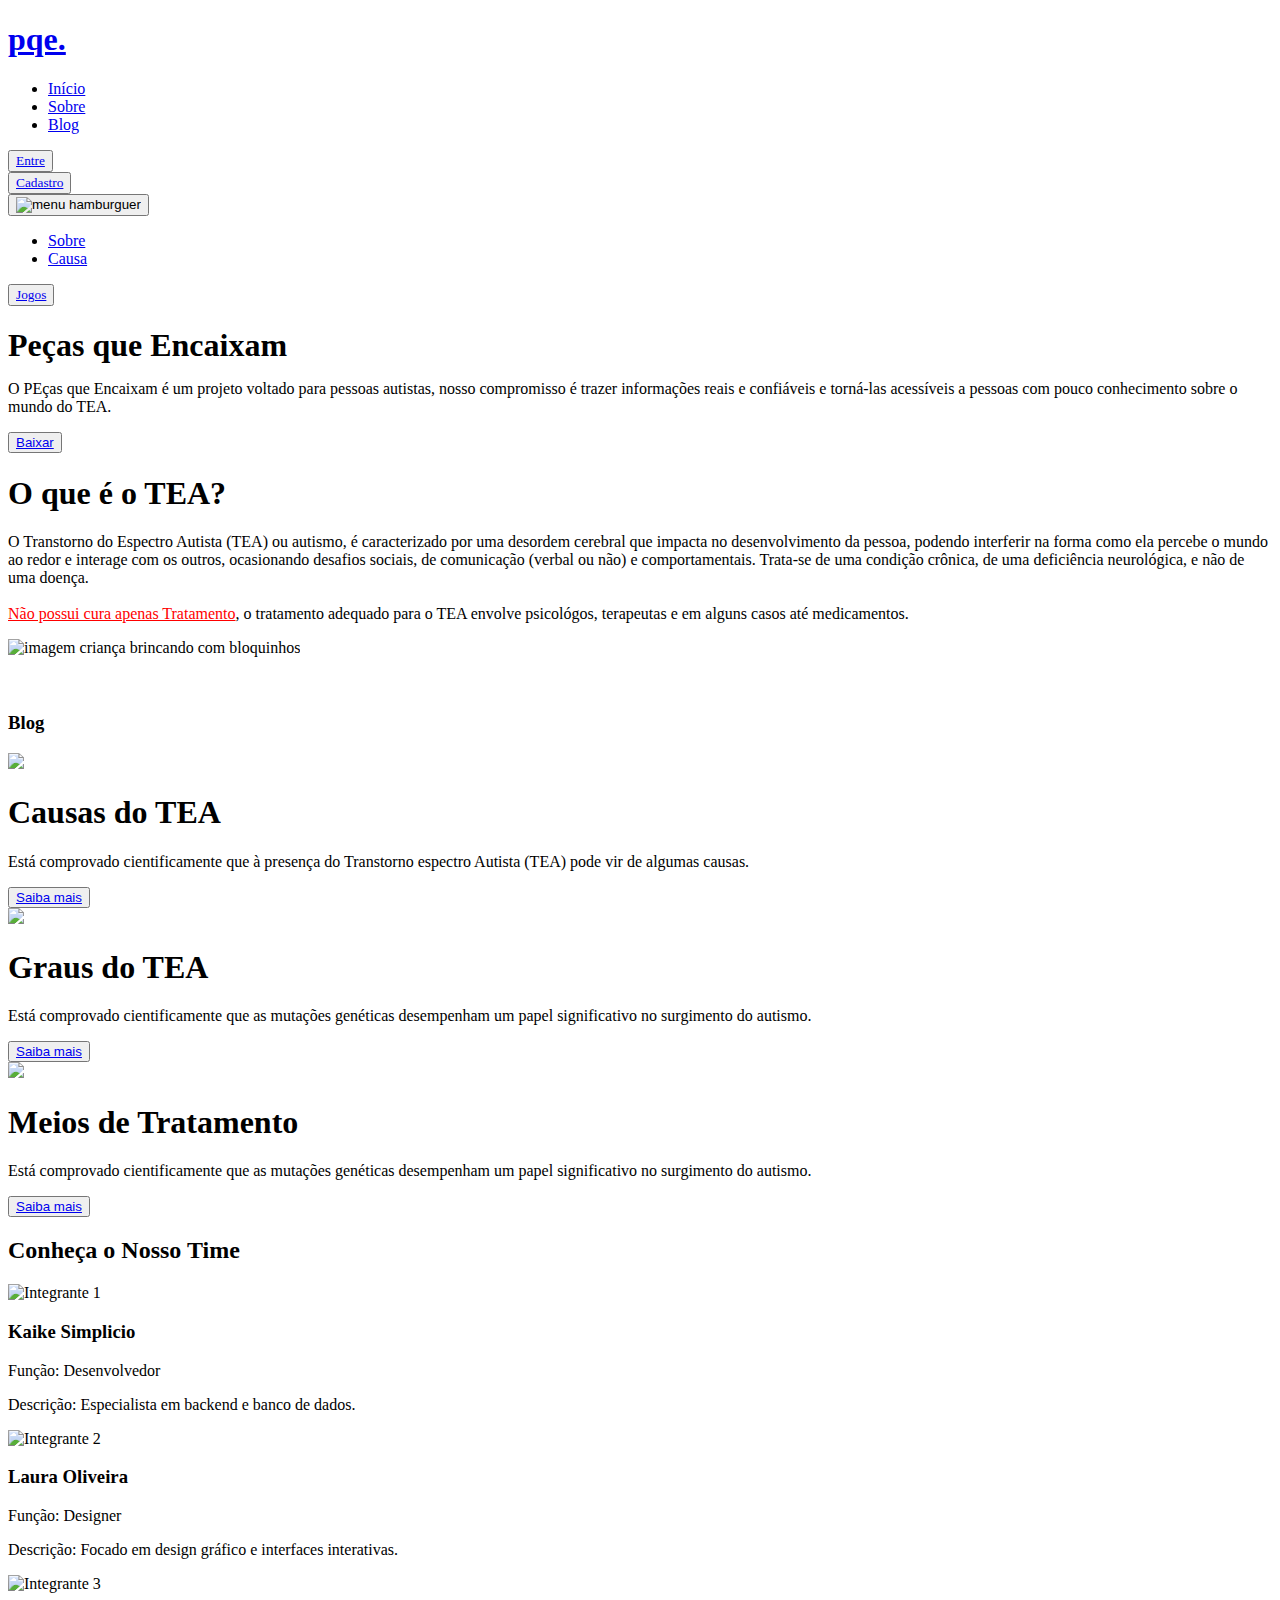
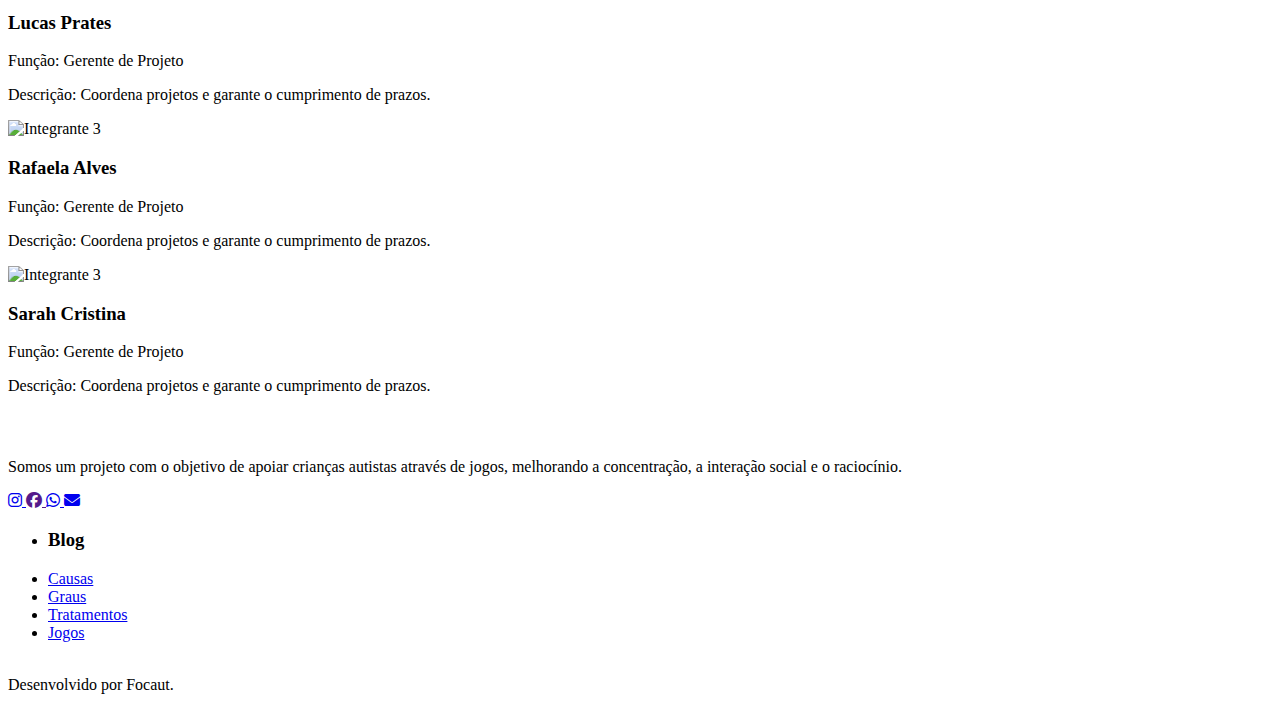
==== index.html @ 549bc3cc "Add files via upload" ====
<!DOCTYPE html>
<html lang="pt-br">
<head>
    <meta charset="UTF-8">
    <meta name="viewport" content="width=device-width, initial-scale=1.0">
    <link rel="stylesheet" href="assets/css/main.css">
    <link rel="stylesheet" href="assets/css/global.css">

    <!--links externos-->
    <link rel="preconnect" href="https://fonts.googleapis.com">
    <link rel="preconnect" href="https://fonts.gstatic.com" crossorigin>
    <link rel="stylesheet" href="https://cdnjs.cloudflare.com/ajax/libs/font-awesome/6.6.0/css/all.min.css">
    <link rel="shortcut icon" href="https://cdn-icons-png.flaticon.com/512/7148/7148801.png" type="image/x-icon">
    <link href="https://fonts.googleapis.com/css?family=Open+Sans:300,300i,400,400i,600,600i,700,700i|Raleway:300,300i,400,400i,500,500i,600,600i,700,700i|Poppins:300,300i,400,400i,500,500i,600,600i,700,700i" rel="stylesheet">
    
    <!--script-->
    <script src="assets/js/script.js"></script>
    <script src="https://unpkg.com/scrollreveal"></script>
    
    <title>Focaut</title>
</head>
    <style>

        /* Menu */

        @font-face {
            font-family: 'menuFont';
            src: url('./assets/font/Baloo/Baloo2-Bold.ttf');
        }

        .nav-list li a{
            font-family: menuFont;
        }

        /* Contato */

        @font-face {
            font-family: 'cttFont';
            src: url('./assets/font/Nunito/Nunito-VariableFont_wght.ttf');
        }  

        .login-button button a{
            font-family: cttFont;
        }

        /* Menu */

        @font-face {
            font-family: 'menuFont';
            src: url('./assets/font/Baloo/Baloo2-Bold.ttf');
        }

        .container-extras h1{
            font-family: menuFont;
        }
    </style>
<body>
    <header id="header" class="header">
       <nav class="nav-bar">
            <div class="logo">
                <a href="index.html" alt="logo Focaut"><h1>pqe.</h1></a>
            </div>

            <div class="nav-list">
                <ul>
                    <li class="nav-item"><a href="#hero" id="home-header" class="nav-link">Início</a></li>
                    <li class="nav-item"><a href="#about" id="about-header" class="nav-link">Sobre</a></li>
                    <li class="nav-item"><a href="#extras" id="causes-header" class="nav-link">Blog</a></li>
                </ul>

                <div class="login-button">
                    <button><a href="entre.html">Entre</a></button>
                </div>
                <div class="login-button">
                    <button><a href="entre.html">Cadastro</a></button>
                </div>
            </div>

            <div class="mobile-menu-icon">
                <button onclick="menuShow()"><img id="icon" src="assets/img/svg/menu-svgrepo-com.svg" alt="menu hamburguer"></button>
            </div>
        </nav>
        
        <div class="mobile-menu">
            <ul>
                <li class="nav-item-mobile"><a href="#about" id="about-header" class="nav-link-mobile">Sobre</a></li>
                <li class="nav-item-mobile"><a href="#extras" id="causes-header" class="nav-link-mobile">Causa</a></li>
            </ul>
            <div class="login-button">
                <button><a href="#">Jogos</a></button>
            </div>
        </div>
    </header><!-- end header -->

    <section id="hero" class="hero">
        <div class="container-hero">
            <div class="hero-text">
                <h1 style="margin-bottom: 10px;">Peças que Encaixam</h1>
                <p>
                    O PEças que Encaixam é um projeto voltado para pessoas autistas, nosso compromisso é trazer informações 
                    reais e confiáveis ​​e torná-las acessíveis a pessoas com pouco conhecimento sobre o mundo do TEA.
                </p>
                <div class="download">
                    <button><a href="JogodasSombras.exe">Baixar</a></button>
                </div>
            </div>
        </div>
    </section><!--end hero-->

    <section id="about" class="about">
        <div class="container-about">
            <div class="row">
                <div class="what">
                    <h1>O que é o TEA?</h1>
                    <p>
                        O Transtorno do Espectro Autista (TEA) ou autismo, é caracterizado por uma desordem cerebral 
                        que impacta no desenvolvimento da pessoa, podendo interferir na forma como ela percebe o 
                        mundo ao redor e interage com os outros, ocasionando desafios sociais, de comunicação 
                        (verbal ou não) e comportamentais. Trata-se de uma condição crônica, de uma deficiência 
                        neurológica, e não de uma doença.<br>
                        <br><span style="color: red;text-decoration: underline;cursor: pointer;">Não possui cura apenas Tratamento</span>, o tratamento adequado para o TEA envolve psicológos, terapeutas e em alguns casos até medicamentos.
                    </p>
                </div>
                <img class="img-sobre" src="assets/img/png/png1.png" alt="imagem criança brincando com bloquinhos">
            </div>
        </div>
    </section><!--end about-->

    <section id="extras" class="extras">
        <div class="line1" id="line1">
            <img class="blue" src="assets/img/png/linhaBlue.png" alt="">
        </div>
        <div class="puzzle" id="puzzle">
            <img class="qbr-kbc" src="assets/img/png/puzzle.png" alt="">
        </div>
        <div class="container-extras">
            <h3>Blog</h3>
            <div class="grid">
                <div class="card">
                    <img src="https://s3.amazonaws.com/blog.dentrodahistoria.com.br/wp-content/uploads/2019/07/05154456/pablo3-2-1024x559.png">
                    <div>
                        <h1>Causas do TEA</h1>
                        <p>
                        Está comprovado cientificamente 
                        que à presença do Transtorno espectro
                        Autista (TEA) pode vir de algumas causas.
                        </p>
                        <button><a class="more" href="causas.html">Saiba mais</a></button>
                    </div>
                </div>
                <div class="card">
                        <img src="https://cdn.ibahia.com/img/inline/310000/1200x675/Autismo-entenda-niveis-e-tratamentos-para-pessoas-0031674900202404021723-9.webp?fallback=https%3A%2F%2Fcdn.ibahia.com%2Fimg%2Finline%2F310000%2FAutismo-entenda-niveis-e-tratamentos-para-pessoas-0031674900202404021723.png%3Fxid%3D1564810&xid=1564810">
                        <div>
                          <h1>Graus do TEA</h1>
                          <p>
                            Está comprovado cientificamente 
                            que as mutações genéticas desempenham 
                            um papel significativo no surgimento 
                            do autismo.
                          </p>
                          <button><a class="more" href="graus.html">Saiba mais</a></button>
                        </div>
                </div>
                <div class="card">
                        <img src="assets/img/jpg/medicos.jpg">
                        <div>
                          <h1>Meios de Tratamento</h1>
                          <p>
                            Está comprovado cientificamente 
                            que as mutações genéticas desempenham 
                            um papel significativo no surgimento 
                            do autismo.
                          </p>
                          <button><a class="more" href="tratamentos.html">Saiba mais</a></button>
                        </div>
                </div>
            </div>
        </div>
    </section><!--end extras-->

    <section class="integrantes-secao">
        <h2>Conheça o Nosso Time</h2>
        <div class="integrantes-container">
            <div class="integrante">
                <img src="https://via.placeholder.com/120" alt="Integrante 1">
                <h3>Kaike Simplicio</h3>
                <p>Função: Desenvolvedor</p>
                <p>Descrição: Especialista em backend e banco de dados.</p>
            </div>
            <div class="integrante">
                <img src="https://via.placeholder.com/120" alt="Integrante 2">
                <h3>Laura Oliveira</h3>
                <p>Função: Designer</p>
                <p>Descrição: Focado em design gráfico e interfaces interativas.</p>
            </div>
            <div class="integrante">
                <img src="https://via.placeholder.com/120" alt="Integrante 3">
                <h3>Lucas Prates</h3>
                <p>Função: Gerente de Projeto</p>
                <p>Descrição: Coordena projetos e garante o cumprimento de prazos.</p>
            </div>
            <div class="integrante">
                <img src="https://via.placeholder.com/120" alt="Integrante 3">
                <h3>Rafaela Alves</h3>
                <p>Função: Gerente de Projeto</p>
                <p>Descrição: Coordena projetos e garante o cumprimento de prazos.</p>
            </div>
            <div class="integrante">
                <img src="https://via.placeholder.com/120" alt="Integrante 3">
                <h3>Sarah Cristina</h3>
                <p>Função: Gerente de Projeto</p>
                <p>Descrição: Coordena projetos e garante o cumprimento de prazos.</p>
            </div>
        </div>
    </section><!--end persons-->

    <footer>
        <div id="footer_content">
            <div class="about-footer">
                <h2 style="color: #fff;margin-bottom: 10px;">About Us</h2>
                <p>
                    Somos um projeto com o objetivo de apoiar crianças autistas através de jogos, 
                    melhorando a concentração, a interação social e o raciocínio.
                </p>
                <div id="footer_contacts">
                    <div id="footer_social_media">
                        <a href="#" class="footer-link" id="instagram">
                            <i class="fa-brands fa-instagram"></i>
                        </a>
                        <a href="" class="footer-link" id="facebook">
                            <i class="fa-brands fa-facebook"></i>
                        </a>
                        <a href="#" class="footer-link" id="whatsapp">
                            <i class="fa-brands fa-whatsapp"></i>
                        </a>      
                        <a href="#" class="footer-link" id="email">
                            <i class="fa-solid fa-envelope"></i>
                        </a>      
                    </div>
                </div> 
            </div> 

            <ul class="footer-list">
                <li>
                    <h3>Blog</h3>
                </li>
                <li>
                    <a href="#" class="footer-link">Causas</a>
                </li>
                <li>
                    <a href="#" class="footer-link">Graus</a>
                </li>
                <li>
                    <a href="#" class="footer-link">Tratamentos</a>
                </li>
                <li>
                    <a href="#" class="footer-link">Jogos</a>
                </li>
            </ul>

            <div class="lion">
                <img src="assets/img/png/lion.png" alt="">
            </div>               
        </div>

        <div id="footer_copyright">   
            Desenvolvido por Focaut.
        </div>
    </footer><!--end footer-->

    <section id="Vlibras">
        <div vw class="enabled">
        <div vw-access-button class="active"></div>
        <div vw-plugin-wrapper>
            <div class="vw-plugin-top-wrapper"></div>
        </div>
        </div>
        <script src="https://vlibras.gov.br/app/vlibras-plugin.js"></script>
        <script>
            new window.VLibras.Widget('https://vlibras.gov.br/app');
        </script>
    </section><!--end vlibras-->
</body>
</html>
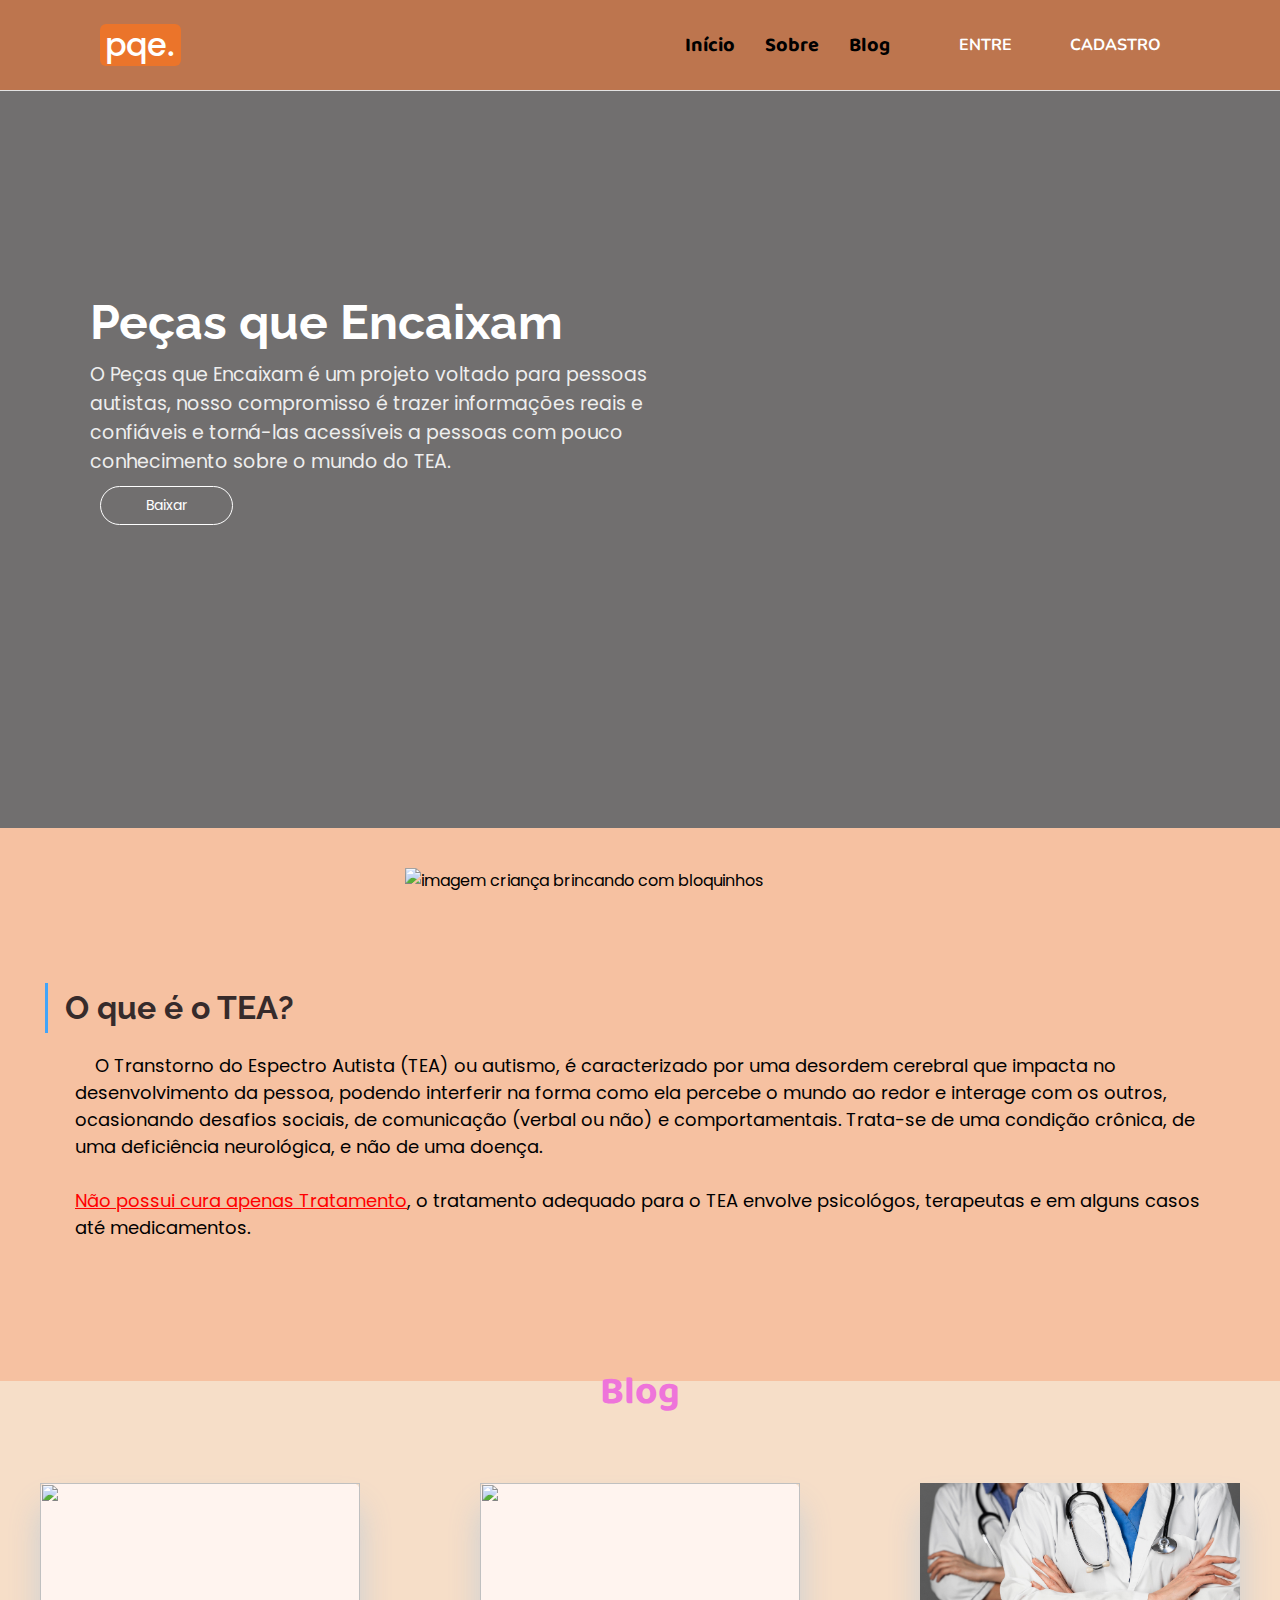
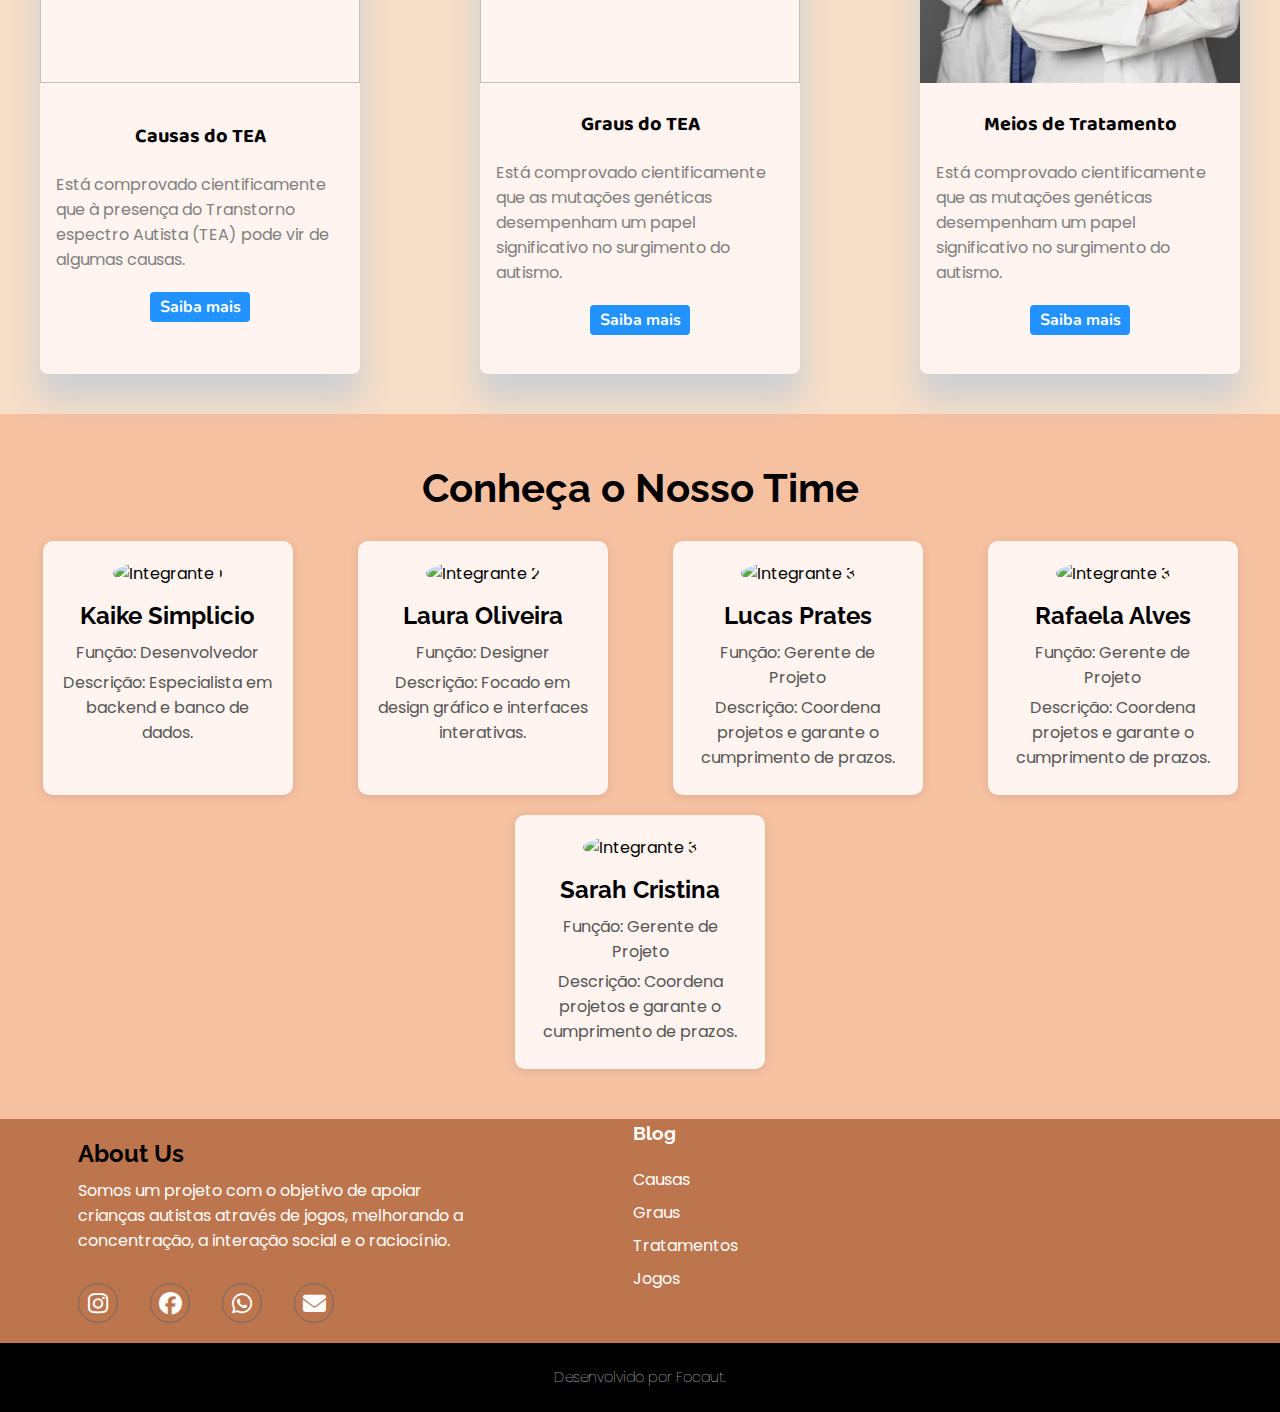
==== commit 106ab391: "Add files via upload" ====
--- a/index.html
+++ b/index.html
@@ -97,7 +97,7 @@
             <div class="hero-text">
                 <h1 style="margin-bottom: 10px;">Peças que Encaixam</h1>
                 <p>
-                    O PEças que Encaixam é um projeto voltado para pessoas autistas, nosso compromisso é trazer informações 
+                    O Peças que Encaixam é um projeto voltado para pessoas autistas, nosso compromisso é trazer informações 
                     reais e confiáveis ​​e torná-las acessíveis a pessoas com pouco conhecimento sobre o mundo do TEA.
                 </p>
                 <div class="download">
@@ -112,7 +112,7 @@
             <div class="row">
                 <div class="what">
                     <h1>O que é o TEA?</h1>
-                    <p>
+                    <p class="texto">
                         O Transtorno do Espectro Autista (TEA) ou autismo, é caracterizado por uma desordem cerebral 
                         que impacta no desenvolvimento da pessoa, podendo interferir na forma como ela percebe o 
                         mundo ao redor e interage com os outros, ocasionando desafios sociais, de comunicação 
@@ -217,7 +217,7 @@
     <footer>
         <div id="footer_content">
             <div class="about-footer">
-                <h2 style="color: #fff;margin-bottom: 10px;">About Us</h2>
+                <h2 style="color: #000;margin-bottom: 10px;">About Us</h2>
                 <p>
                     Somos um projeto com o objetivo de apoiar crianças autistas através de jogos, 
                     melhorando a concentração, a interação social e o raciocínio.
--- a/assets/css/main.css
+++ b/assets/css/main.css
@@ -0,0 +1,422 @@
+/* Hero Section */
+#hero {
+    width: 100%;
+    height: 92vh;
+    position: relative;
+    display: flex;
+    align-items: center;
+    justify-content: space-between;
+    
+    background: url('https://turinha-static.pkds.it/blog/production/2017/02/11130024/cantigas-de-roda-1.jpg') center no-repeat;
+    background-attachment: fixed;
+    background-size: cover;
+}
+
+#hero:before {
+    content: "";
+    background: rgba(53, 50, 50, 0.7);
+    position: absolute;
+    bottom: 0;
+    top: 0;
+    left: 0;
+    right: 0;
+    z-index: 1;
+}
+
+.container-hero {
+    background: transparent;
+    z-index: 1;
+
+    display: flex;
+    align-items: center;
+    justify-content: space-between;
+}
+
+.hero-text {
+    margin-left: 90px;
+    font-size: 20px;
+}
+  
+.hero-text h1 {
+    margin: 0;
+    font-size: 48px;
+    font-weight: 700;
+    line-height: 56px;
+    color: #fff;
+    font-family: "Raleway", sans-serif;
+}
+  
+.hero-text p {
+    font-size: 19px;
+    width: 600px;
+    color: #EEE;
+}
+
+.download {
+    margin: 10px;
+}
+
+.download button {
+    border: 1px solid #fff;
+    background: transparent;
+    padding: 8px 45px;
+    border-radius: 23px;
+    cursor: pointer;
+}
+
+.download button:hover {
+    background: #eb742a;
+    border: 1px solid #eb742a;
+}
+
+.download a {
+    color: #fff;
+    font-family: 'poppins';
+    font-size: 14px;
+}
+  
+@media (width <= 930px) {
+    #hero {
+        display: flex;
+        align-items: center;
+        justify-content: center;
+
+        margin: 0;
+        padding: 0;
+    }
+    .container-hero {
+      text-align: center;
+      padding: 0;
+      margin:  0;
+    }
+    .btn-list {
+        align-items: center;
+        justify-content: center;
+    }
+    .hero-text {
+        text-align: center;
+        margin: 20px;
+    }
+    .hero-text p {
+        text-align: center;
+        font-size: 20px;
+        width: auto;
+    }
+    .hero-text h1 {
+      font-size: 3rem;
+      margin-bottom: 20px;
+    }
+}
+
+/* About */
+#about {
+    background: #F6c1a1;
+    padding-top: 40px;
+    padding-bottom: 90px;
+}
+
+#about h1 {
+    font-size: 32px;
+    font-weight: bold;
+    padding: 6px 0 0 20px;
+    margin-left: 30px;
+    position: relative;
+    color: #362b2b;
+}
+
+#about h1::after {
+    content: "";
+    position: absolute;
+    display: block;
+    width: 3px;
+    height: 50px;
+    background: rgba(65, 164, 249, 1);
+    margin-bottom: 9px;
+    left: 0;
+    top: 0;
+}
+
+.container-about {
+    width: 100%;
+    padding-right: 15px;
+    padding-left: 15px;
+    margin-right: auto;
+    margin-left: auto;
+}
+
+.row {
+    display: flex;
+    align-items: center;
+    justify-content: space-around;
+    gap: 90px;
+
+    flex-direction: row-reverse;
+    flex-wrap: wrap-reverse;
+}
+
+.img-sobre {
+    width: 470px;
+    animation: float 5s ease-in-out infinite;
+}
+
+@keyframes float {
+    0%, 100% {
+        transform: translateY(0);
+    }
+    50% {
+        transform: translateY(-30px);
+    }
+}
+
+.container-about p {
+    text-indent: 20px;
+    font-size: 18px;
+
+    padding-top: 26px;
+    padding-left: 40px;
+    padding-right: 40px;
+    width: 900px;
+}
+
+.what {
+    margin-bottom: 50px;
+}
+
+.line1 {
+    padding-right: 15px;
+    padding-left: 15px;
+    margin-right: auto;
+    margin-left: auto;
+
+    max-width: 720px;
+    display: flex !important;
+    justify-content: flex-end !important;
+}
+
+.line1 .blue {
+    margin-right: -200px;
+    margin-top: -113px;
+    margin-bottom: 100px;
+}
+
+@media (max-width: 1479px) {
+    .container-about p {
+        width: auto;
+        margin: 0 20px 0 20px;
+    }
+    .line1 {
+        display: flex;
+        justify-content: center;
+    }
+    .blue {
+        margin-left: -800px;
+    }
+}
+
+@media (width <= 1111px) {
+    .line1 {
+        position: relative;
+        top: 50%;
+        left: 50%;
+        transform: translate(-50%);
+        left: 0;
+    }
+}
+
+@media (width <= 680px) {
+    .img-sobre {
+        width: 400px;
+    }
+}
+
+@media (width <= 440px) {
+    .img-sobre {
+        width: 300px;
+    }
+    .blue {
+        display: none;
+    }
+}
+
+@media (width <= 350px) {
+    .img-sobre {
+        display: none;
+        opacity: 0;
+        margin: 0;
+    }
+}
+
+/* Causes */
+#extras {
+    background: #F6dec8;
+    padding: 60px 0 10px 0;
+}
+
+.container-extras {
+    margin: 0 20px 0 20px;
+    text-align: center;
+}
+
+.container-extras h3 {
+    font-size: 39px;
+    margin-bottom: 60px;
+    color: #ee74da;
+    font-weight: bold;
+    font-family: menuFont;
+    margin-top: -80px;
+}
+
+.grid {
+    display: flex;
+    align-items: center;
+    justify-content: center;
+    flex-wrap: wrap;
+
+    gap: 120px;
+}
+  
+.card {
+    width: 320px;
+    height: 491px;
+    margin: 0;
+    background-color: #Fff4ef  ;
+    padding-bottom: 30px;
+    margin-bottom: 30px;
+    border-radius: 8px;
+    box-shadow: 0 24px 32px #41a4F93D;
+}
+  
+.card:hover {
+    box-shadow: 0 0 15px rgba(65, 164, 249, 1);
+    transition: all .5s
+}
+  
+.card img {
+    width: 100%;
+    height: 200px;
+    top: 50%;
+    left: 50%;
+}
+  
+.card div {
+    display: flex;
+    flex-direction: column;
+    justify-content: center;
+    align-items: center;
+    gap: 4px;
+    height: 50%;
+}
+  
+.card h1 {
+    padding: 32px 32px 0 32px;
+    font-size: 20px;
+    font-family: 'Nunito';
+    font-weight: 700;
+    text-align: left;
+}
+  
+.card p {
+    display: block;
+    margin-block-start: 1em;
+    margin-block-end: 1em;
+    margin-inline-start: 0px;
+    margin-inline-end: 0px;
+    unicode-bidi: isolate;
+    margin: 16px;
+    color: #7f7f7f;
+    text-align: left;
+    font-size: 16px;
+}
+  
+.card button {
+    background-color: #2192FF;
+    height: 30px;
+    border: none;
+    padding: 4px;
+    width: 100px;
+    color: #fff;
+    font-size: 1rem;
+    font-family: 'Nunito';
+    font-weight: bold;
+    border-radius: 4px;
+}
+
+.more {
+    color: #fff;
+    font-family: 'Nunito';
+}
+  
+.card button:hover {
+    background-color: #137de8;
+    cursor: pointer;
+}
+
+.puzzle {
+    padding-right: 15px;
+    padding-left: 15px;
+    margin-right: auto;
+    margin-left: auto;
+
+    max-width: 20px;
+    display: flex !important;
+    justify-content: flex-end !important;
+
+    position: absolute;
+    z-index: 1;
+
+    margin-left: -90px;
+}
+
+.puzzle .qbr-kbc {
+    width: 100px;
+    margin-right: -200px;
+    margin-top: -113px;
+    margin-bottom: 100px;
+}
+
+/* integrantes */
+
+.integrantes-secao {
+    padding: 50px 20px;
+    background-color: #F6c1a1;
+    text-align: center;
+}
+
+.integrantes-secao h2 {
+    font-size: 2.5em;
+    margin-bottom: 30px;
+}
+
+.integrantes-container {
+    display: flex;
+    justify-content: space-around;
+    flex-wrap: wrap;
+    gap: 20px;
+}
+
+.integrante {
+    background-color: #Fff4ef ;
+    padding: 20px;
+    border-radius: 10px;
+    width: 250px;
+    text-align: center;
+    box-shadow: 0 2px 10px rgba(0, 0, 0, 0.1);
+}
+
+.integrante img {
+    border-radius: 50%;
+    width: 120px;
+    height: 120px;
+    object-fit: cover;
+    margin-bottom: 15px;
+}
+
+.integrante h3 {
+    font-size: 1.5em;
+    margin-bottom: 10px;
+}
+        
+.integrante p {
+    margin: 5px 0;
+    color: #555;
+}--- a/assets/css/global.css
+++ b/assets/css/global.css
@@ -0,0 +1,428 @@
+/* fonts */
+@import url('https://fonts.googleapis.com/css2?family=Raleway:ital,wght@0,100..900;1,100..900&display=swap');
+@import url('https://fonts.googleapis.com/css2?family=Nunito:ital,wght@0,200..1000;1,200..1000&display=swap');
+
+/*
+  RESOLUÇÃO PC ESCOLA: 1920X1080
+  RESOLUÇÃO PC FORUM: 1360X768
+*/
+
+/* Reset CSS*/
+
+* {
+  margin: 0;
+  padding: 0;
+  box-sizing: border-box;
+  font-family: 'poppins', sans-serif;
+}
+
+/* Smooth scroll */
+
+html {
+  scroll-behavior: smooth;
+}
+
+/* General */
+
+body {
+  background: #ffffff;
+}
+
+h1,
+h2,
+h3,
+h4,
+h5,
+h6 {
+  font-family: "Raleway", sans-serif;
+}
+
+section {
+  scroll-margin-top: 58px;
+  width: 100%;
+}
+
+p {
+  color: #000;
+}
+
+a {
+  text-decoration: none;
+  cursor: pointer;
+}
+
+/* Scroll V*/
+
+*::-webkit-scrollbar {
+  height: 10px;
+  width: 10px;
+}
+
+*::-webkit-scrollbar-track {
+  border-radius: 5px;
+  background-color: #DFE9EB;
+}
+
+*::-webkit-scrollbar-track:hover {
+  background-color: #DFE9EB;
+}
+
+*::-webkit-scrollbar-track:active {
+  background-color: #DFE9EB;
+}
+
+*::-webkit-scrollbar-thumb {
+  border-radius: 5px;
+  background-color: #65afeb;
+}
+
+*::-webkit-scrollbar-thumb:hover {
+  background-color: #65afeb;
+}
+
+*::-webkit-scrollbar-thumb:active {
+  background-color: #65afeb;
+}
+
+/* Header */
+.header .logo {
+  line-height: 1;
+}
+
+.nav-bar {
+  display: flex;
+  justify-content: space-between;
+  align-items: center;
+  position: fixed;
+  width: 100%;
+  top: 0;
+  left: 0;
+  z-index: 996;
+  background: #bd754e ;
+  border-bottom: .04rem solid #e2e2e2;
+  padding: 20px 100px 20px 100px;
+}
+
+.logo {
+  background: #eb742a;
+  padding: 5px;
+  border-radius: 6px;
+}
+
+.logo h1{
+  color: #fff;
+  font-family: 'poppins';
+  font-weight: 500;
+}
+
+.nav-list {
+  display: flex;
+  align-items: center;
+  justify-content: center;
+}
+
+.nav-list ul {
+  display: flex;
+  list-style: none;
+}
+
+.nav-link {
+  text-decoration: none;
+  font-size: 20px;
+  color: #000000;
+  margin-right: 30px;
+  padding-bottom: 4px;
+  font-family: 'menuFont';
+  position: relative;
+}
+
+.nav-link::after {
+  content: "";
+  width: 0%;
+  height: 2px;
+  background: #000;
+  position: absolute;
+  bottom: 0;
+  left: 0;
+  margin-bottom: 4px;
+  transition: .7s ease-in-out;
+}
+
+.nav-link:hover::after {
+  width: calc(100% + 8px);
+}
+
+#icon {
+ width: 50px;
+ height: 50px;
+ text-align: center;
+}
+
+.login-button button {
+  border: none;
+  width: 130px;
+  cursor: pointer;
+  height: 50px;
+  padding: 10px;
+  border-radius: 50px;
+  background: url('https://www.autismoemdia.com.br/wp-content/themes/autismoemdia/img/perfis.svg') center;
+  background-repeat: no-repeat;
+  background-size: cover;
+  transition: all .5s
+}
+
+.login-button button a {
+  text-decoration: none;
+  color: #ffffff;
+  font-weight: 700;
+  font-size: 16px;
+  text-transform: uppercase;
+}
+
+.login-button button:hover {
+  box-shadow: 0 0 15px rgba(65, 164, 249, 1);
+}
+
+.mobile-menu-icon {
+  display: none;
+  text-align: center;
+  justify-content: center;
+  align-items: center;
+}
+
+.mobile-menu {
+  display: none;
+  position: fixed;
+  z-index: 995;
+  width: 50%;
+  height: 100%;
+  margin: 90px 0;
+  right: 0;
+}
+
+.mobile-menu ul li a {
+  color: #000000;
+  font-weight: 700;
+  font-family: 'poppins', sans-serif;
+}
+
+@media (max-width: 1238px) {
+  .nav-bar {
+    padding: 8px 70px 8px 70px;
+  }
+  .nav-item {
+    display: none;
+  }
+  .login-button {
+    display: none;
+  }
+  .mobile-menu {
+    background: #ffffffec;
+    margin-top: 68px;
+    height: 230px;
+    width: 100%;
+    padding: 20px;
+    border: 1px solid #fff;
+  }
+  .mobile-menu .nav-link-mobile {
+    font-size: 20px;
+  }
+  .mobile-menu-icon {
+    display: block;
+  }
+  .mobile-menu-icon button {
+    background-color: transparent;
+    border: none;
+    cursor: pointer;
+  }
+  .mobile-menu ul {
+    display: grid;
+    flex-direction: column;
+    text-align: left;
+  }
+  .mobile-menu .nav-item-mobile {
+    display: block;
+  }
+  .mobile-menu .nav-item-mobile:not(:first-child) {
+    margin-top: 20px;
+  }
+  .mobile-menu .login-button {
+    display: block;
+    padding: 1rem 2rem;
+  }
+  .mobile-menu .login-button button {
+    width: 100%;
+  }
+  .open {
+    display: block;
+  }
+}
+
+@media (width <= 668px) {
+  .nav-bar {
+    display: flex;
+    align-items: center;
+  }
+  #icon {
+    text-align: center;
+  }
+}
+
+@media (width <= 400px) {
+  .logo {
+    display: none;
+  }
+  .nav-bar {
+    align-items: center;
+    justify-content: center;
+    text-align: center;
+  }
+}
+
+/* Footer */
+footer {
+  width: 100%;
+  margin: 0;
+  bottom: 0;
+}
+
+footer h3 {
+  color: rgb(0, 0, 0);
+}
+
+.footer-link {
+  text-decoration: none;
+}
+
+#footer_content {
+  background: #bd754e;
+  display: flex;
+  padding: 20px;
+  align-items: center;
+  justify-content: space-around;
+  flex-wrap: wrap;
+  gap: 40px;
+
+
+  height: auto;
+}
+
+#footer_content h3 {
+  color: #fff;
+  margin-bottom: 15px;
+}
+
+#footer_content p {
+  color: #fff;
+}
+
+#footer_contacts {
+  width: 100%;
+  margin: 30px 0 0 0;
+}
+
+#footer_social_media {
+  display: flex;
+  gap: 2rem;
+  color: #fff;
+}
+
+#footer_social_media .footer-link{
+  display: grid;
+  place-items: center;
+  color: #ffffff;
+  border-radius: 50%;
+  height: 2.5rem;
+  width: 2.5rem;
+  padding: 8px;
+  border: 1px solid #6b6a6a;
+}
+
+#footer_social_media .footer-link i{
+  font-size: 23px;
+} 
+
+#instagram:hover {
+  background: linear-gradient(#7f37c9, #ff2992, #ff9807); 
+}
+
+#whatsapp:hover {
+  background: #78cf46;
+}
+
+#facebook:hover {
+ background: #4267b3; 
+}
+
+#email:hover {
+ background: rgb(226, 57, 57); 
+}
+
+.footer-list{
+  display: flex;
+  flex-direction: column;
+  list-style: none;
+  gap: 8px;
+  margin: -49px 0 0 0;
+}
+
+.footer-list .footer-link {
+  color: #fff;
+  transition: all 0.4s;
+}
+
+.footer-list .footer-link:hover {
+  color: #7f37c9;
+}
+
+.about-footer {
+  width: 400px;
+}
+
+.lion {
+  width: 310px;
+  margin-top: -20px;
+}
+
+.lion img {
+  width: 100%;
+}
+
+#footer_copyright{
+  display: flex;
+  align-items: center;
+  justify-content:center;
+  background-color: #000;
+  font-size: 0.9rem;
+  padding: 1.5rem;
+  font-weight: 100;
+  color: #fff;
+}
+
+@media (width <= 550px) {
+  .lion {
+    width: 200px;
+    margin-bottom: 29px;
+  }
+}
+
+@media (width <= 383px) {  
+  #footer_contacts {
+    margin-bottom: 70px;
+  }
+  #footer_social_media {
+    flex-wrap: wrap;
+    align-items: center;
+    justify-content: center;
+  }
+  .lion {
+    margin: 0;
+    display: none;
+    opacity: 0;
+  }
+  .lion img {
+    margin: 0;
+    display: none;
+    opacity: 0;
+  }
+}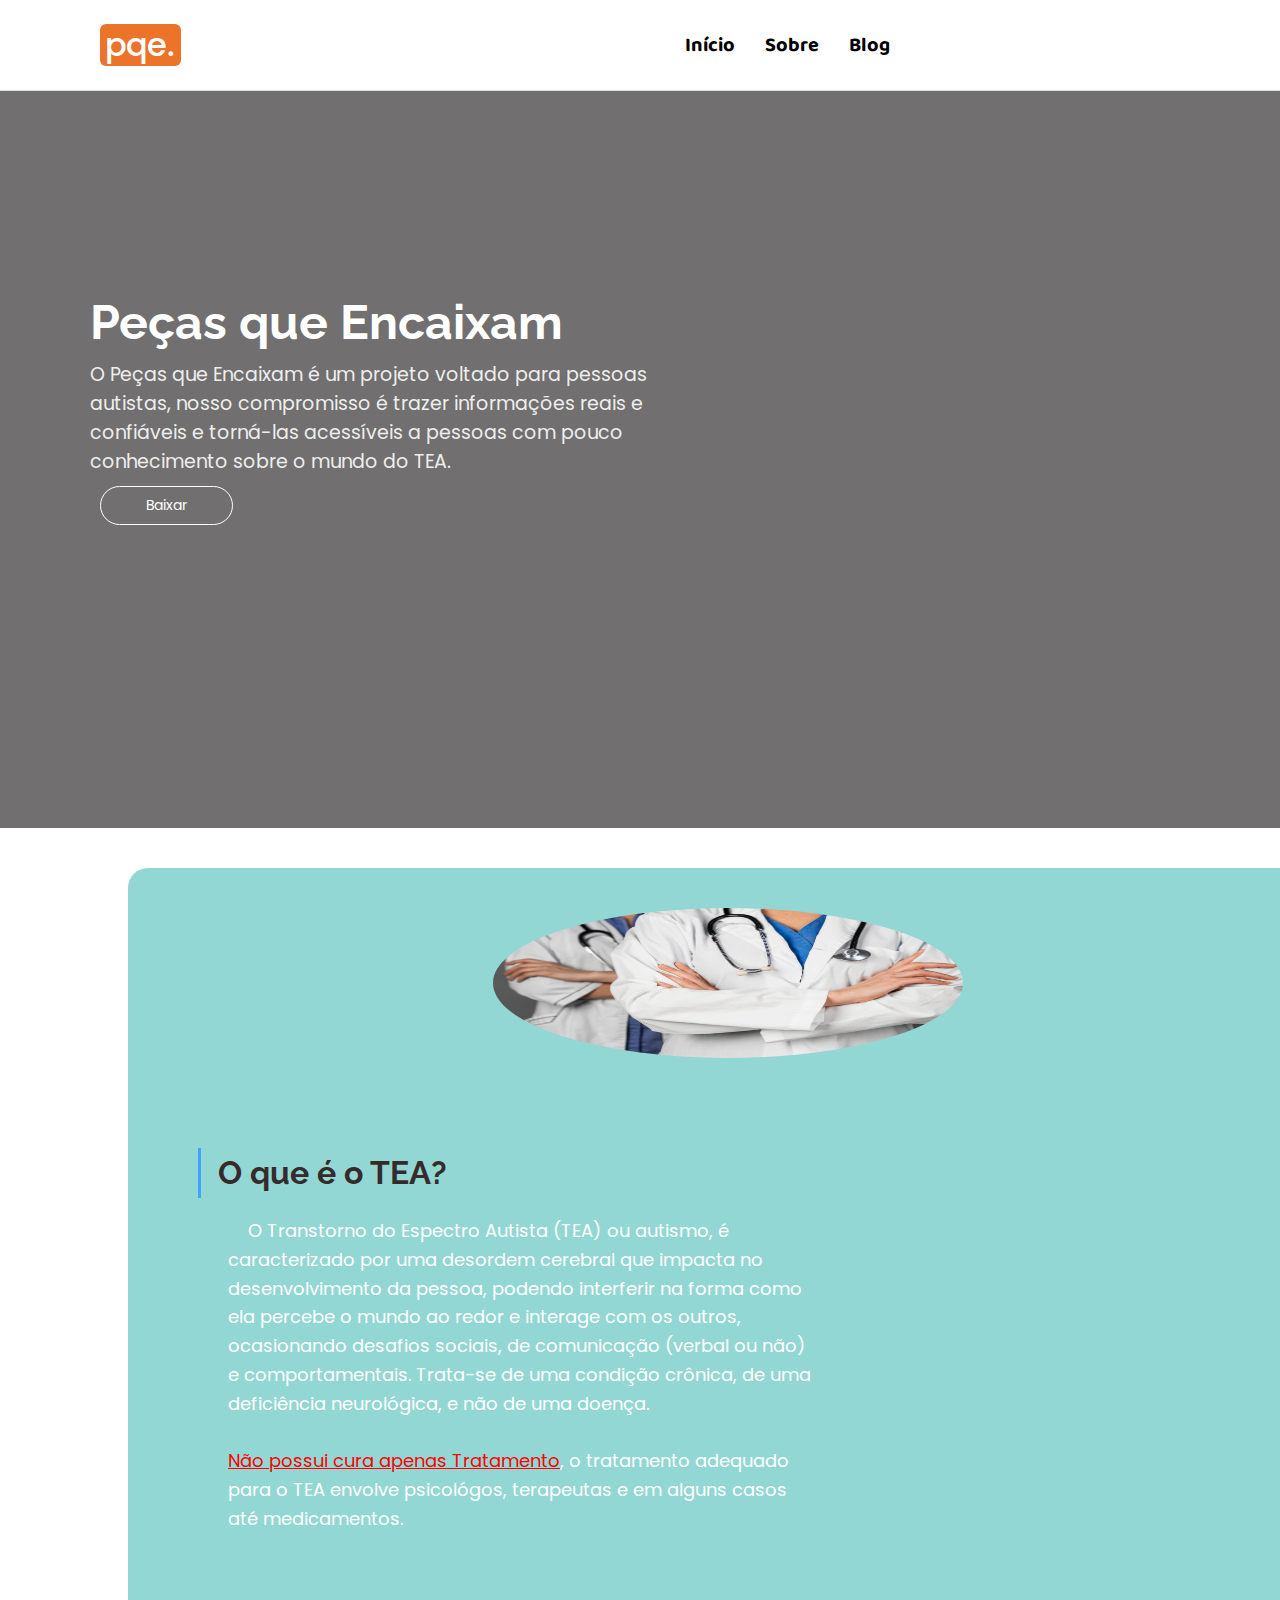
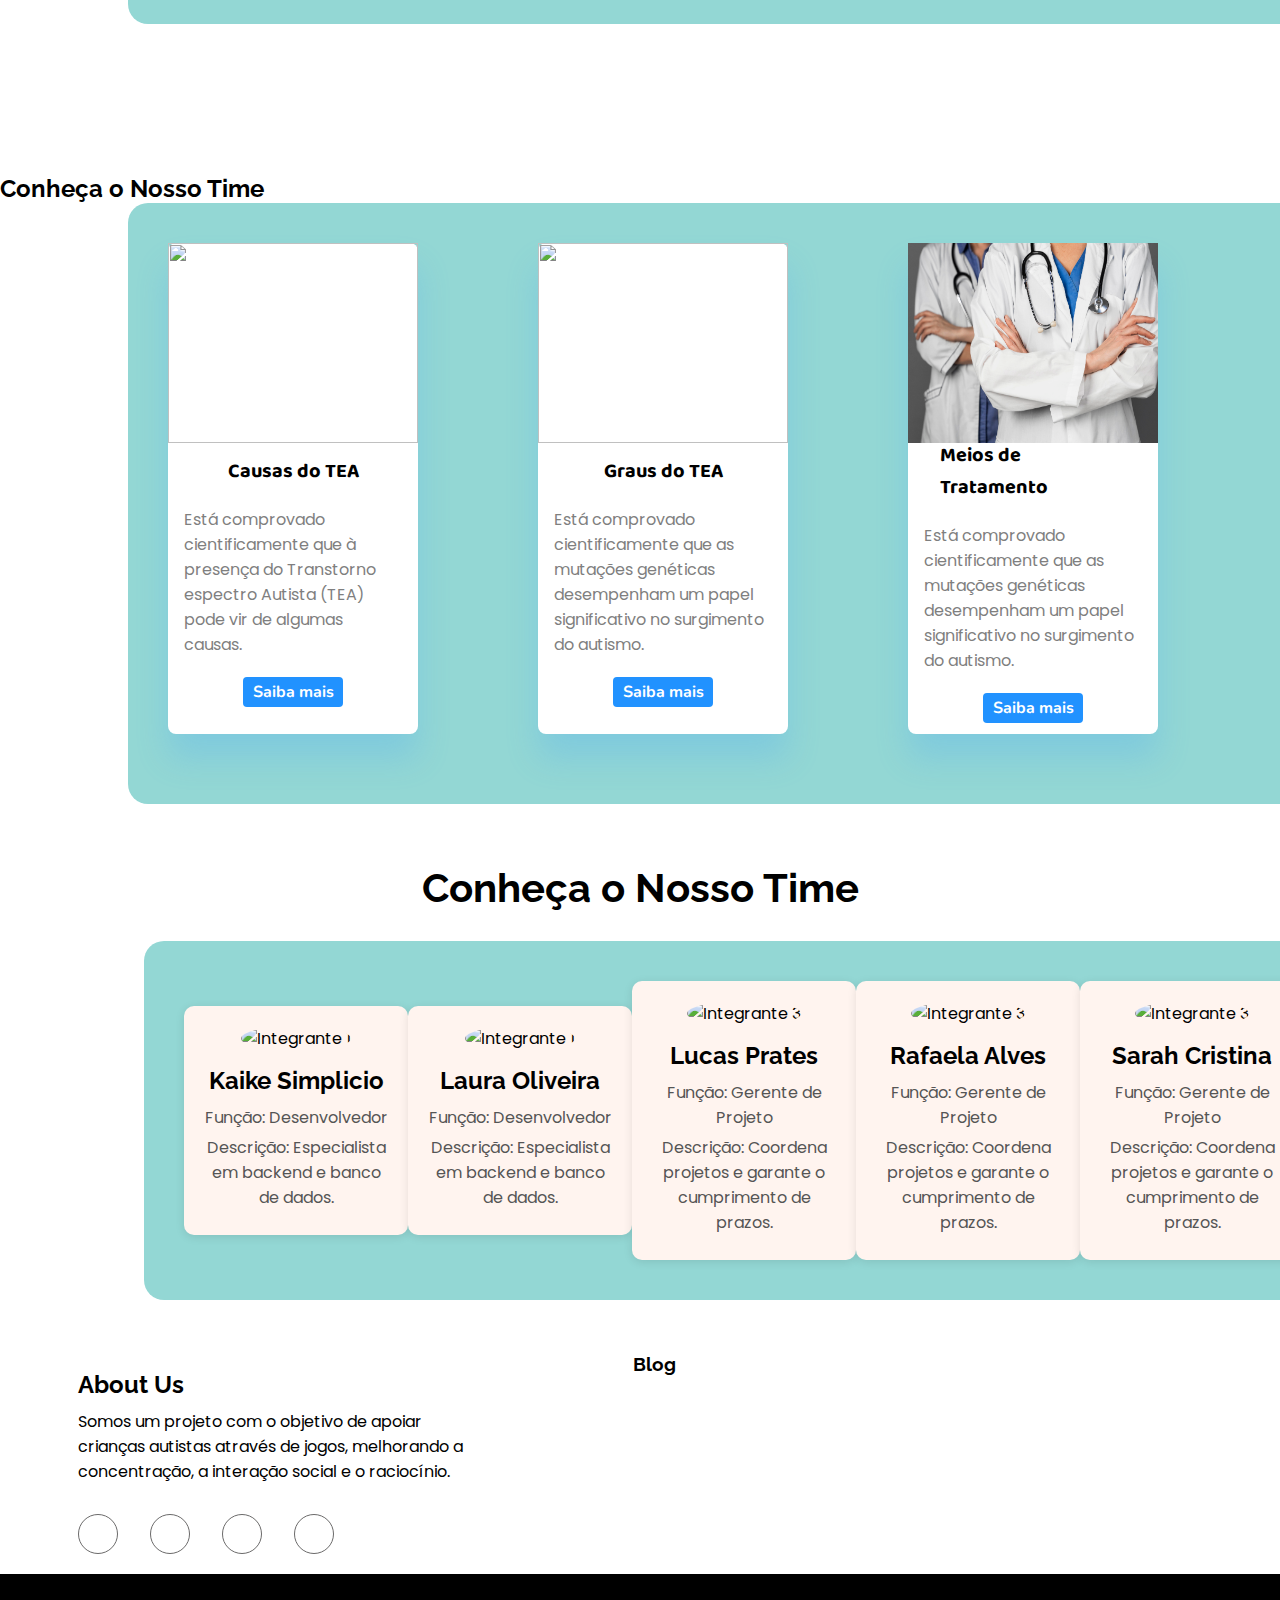
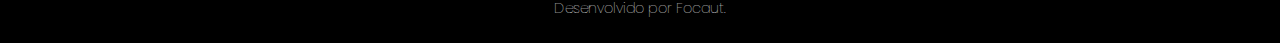
==== commit 899b3c12: "Add files via upload" ====
--- a/index.html
+++ b/index.html
@@ -121,12 +121,13 @@
                         <br><span style="color: red;text-decoration: underline;cursor: pointer;">Não possui cura apenas Tratamento</span>, o tratamento adequado para o TEA envolve psicológos, terapeutas e em alguns casos até medicamentos.
                     </p>
                 </div>
-                <img class="img-sobre" src="assets/img/png/png1.png" alt="imagem criança brincando com bloquinhos">
+                <img class="img-sobre" src="assets/img/jpg/medicos.jpg" alt="imagem criança brincando com bloquinhos">
             </div>
         </div>
     </section><!--end about-->
 
     <section id="extras" class="extras">
+        <h2>Conheça o Nosso Time</h2>
         <div class="line1" id="line1">
             <img class="blue" src="assets/img/png/linhaBlue.png" alt="">
         </div>
@@ -134,7 +135,7 @@
             <img class="qbr-kbc" src="assets/img/png/puzzle.png" alt="">
         </div>
         <div class="container-extras">
-            <h3>Blog</h3>
+            
             <div class="grid">
                 <div class="card">
                     <img src="https://s3.amazonaws.com/blog.dentrodahistoria.com.br/wp-content/uploads/2019/07/05154456/pablo3-2-1024x559.png">
@@ -188,10 +189,10 @@
                 <p>Descrição: Especialista em backend e banco de dados.</p>
             </div>
             <div class="integrante">
-                <img src="https://via.placeholder.com/120" alt="Integrante 2">
+                <img src="https://via.placeholder.com/120" alt="Integrante 1">
                 <h3>Laura Oliveira</h3>
-                <p>Função: Designer</p>
-                <p>Descrição: Focado em design gráfico e interfaces interativas.</p>
+                <p>Função: Desenvolvedor</p>
+                <p>Descrição: Especialista em backend e banco de dados.</p>
             </div>
             <div class="integrante">
                 <img src="https://via.placeholder.com/120" alt="Integrante 3">
--- a/assets/css/main.css
+++ b/assets/css/main.css
@@ -110,7 +110,7 @@
 
 /* About */
 #about {
-    background: #F6c1a1;
+    background: #fff;
     padding-top: 40px;
     padding-bottom: 90px;
 }
@@ -137,11 +137,22 @@
 }
 
 .container-about {
+    background-color: #93d7d4;
+    border-radius: 20px;
+    padding: 40px;
+    display: flex;
+    align-items: center;
+    max-width: 1200px;
     width: 100%;
-    padding-right: 15px;
-    padding-left: 15px;
-    margin-right: auto;
-    margin-left: auto;
+    margin-left: 10%;
+}
+
+.texto{
+    color: white;
+    font-size: 18px;
+    line-height: 1.6;
+    max-width: 60%;
+    margin-right: 20px;
 }
 
 .row {
@@ -155,6 +166,13 @@
 }
 
 .img-sobre {
+    
+    height: 150px;
+    border-radius: 50%;
+    overflow: hidden;
+    display: flex;
+    justify-content: center;
+    align-items: center;
     width: 470px;
     animation: float 5s ease-in-out infinite;
 }
@@ -248,18 +266,24 @@
 
 /* Causes */
 #extras {
-    background: #F6dec8;
+    background: #fff;
     padding: 60px 0 10px 0;
 }
 
 .container-extras {
-    margin: 0 20px 0 20px;
-    text-align: center;
+    background-color: #93d7d4;
+    border-radius: 20px;
+    padding: 40px;
+    display: flex;
+    align-items: center;
+    max-width: 1200px;
+    width: 100%;
+    margin-left: 10%;
 }
 
 .container-extras h3 {
     font-size: 39px;
-    margin-bottom: 60px;
+    margin-bottom: 100px;
     color: #ee74da;
     font-weight: bold;
     font-family: menuFont;
@@ -276,10 +300,10 @@
 }
   
 .card {
-    width: 320px;
+    width: 250px;
     height: 491px;
     margin: 0;
-    background-color: #Fff4ef  ;
+    background-color: #fff ;
     padding-bottom: 30px;
     margin-bottom: 30px;
     border-radius: 8px;
@@ -378,7 +402,7 @@
 
 .integrantes-secao {
     padding: 50px 20px;
-    background-color: #F6c1a1;
+    background-color: #fff;
     text-align: center;
 }
 
@@ -388,10 +412,14 @@
 }
 
 .integrantes-container {
-    display: flex;
-    justify-content: space-around;
-    flex-wrap: wrap;
-    gap: 20px;
+background-color: #93d7d4;
+    border-radius: 20px;
+    padding: 40px;
+    display: flex;
+    align-items: center;
+    max-width: 1200px;
+    width: 100%;
+    margin-left: 10%;
 }
 
 .integrante {
--- a/assets/css/global.css
+++ b/assets/css/global.css
@@ -98,7 +98,7 @@
   top: 0;
   left: 0;
   z-index: 996;
-  background: #bd754e ;
+  background: #fff ;
   border-bottom: .04rem solid #e2e2e2;
   padding: 20px 100px 20px 100px;
 }
@@ -295,7 +295,7 @@
 }
 
 #footer_content {
-  background: #bd754e;
+  background: #fff;
   display: flex;
   padding: 20px;
   align-items: center;
@@ -308,12 +308,12 @@
 }
 
 #footer_content h3 {
-  color: #fff;
+  color: #000;
   margin-bottom: 15px;
 }
 
 #footer_content p {
-  color: #fff;
+  color: #000;
 }
 
 #footer_contacts {
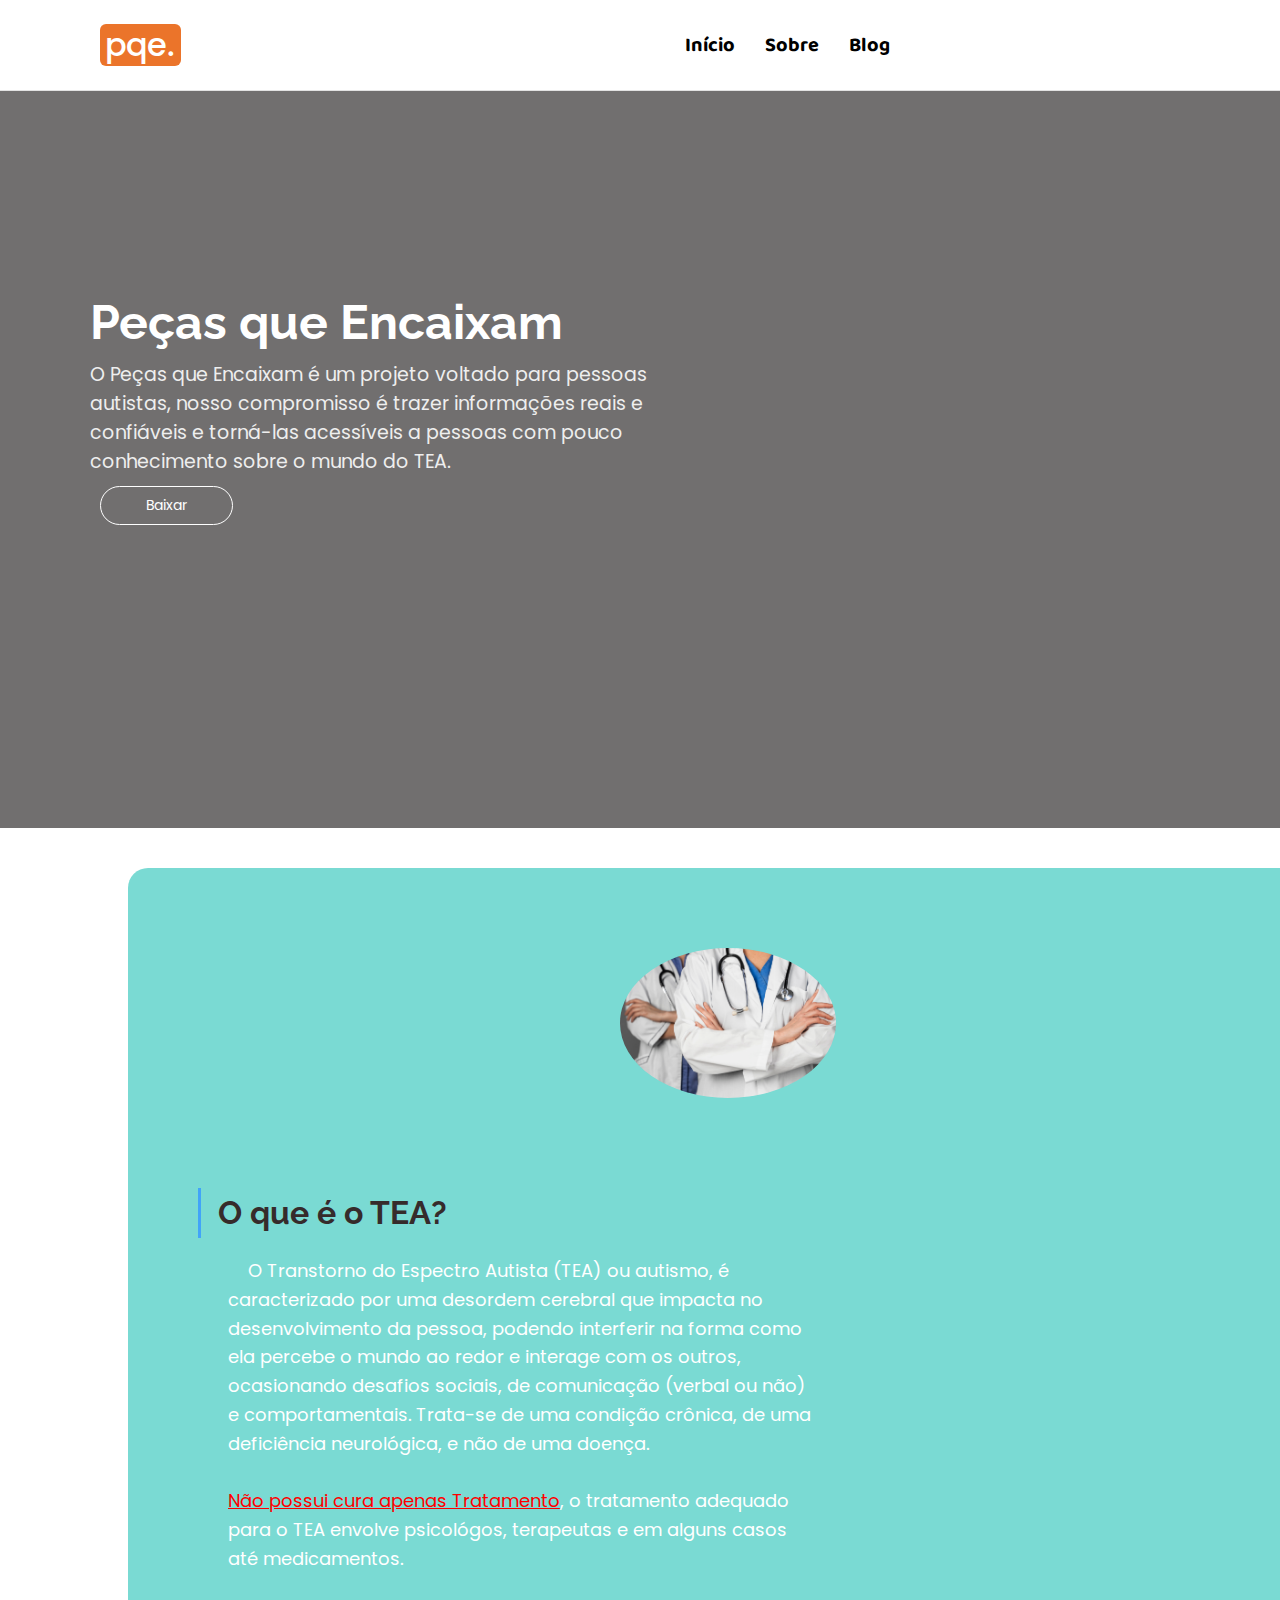
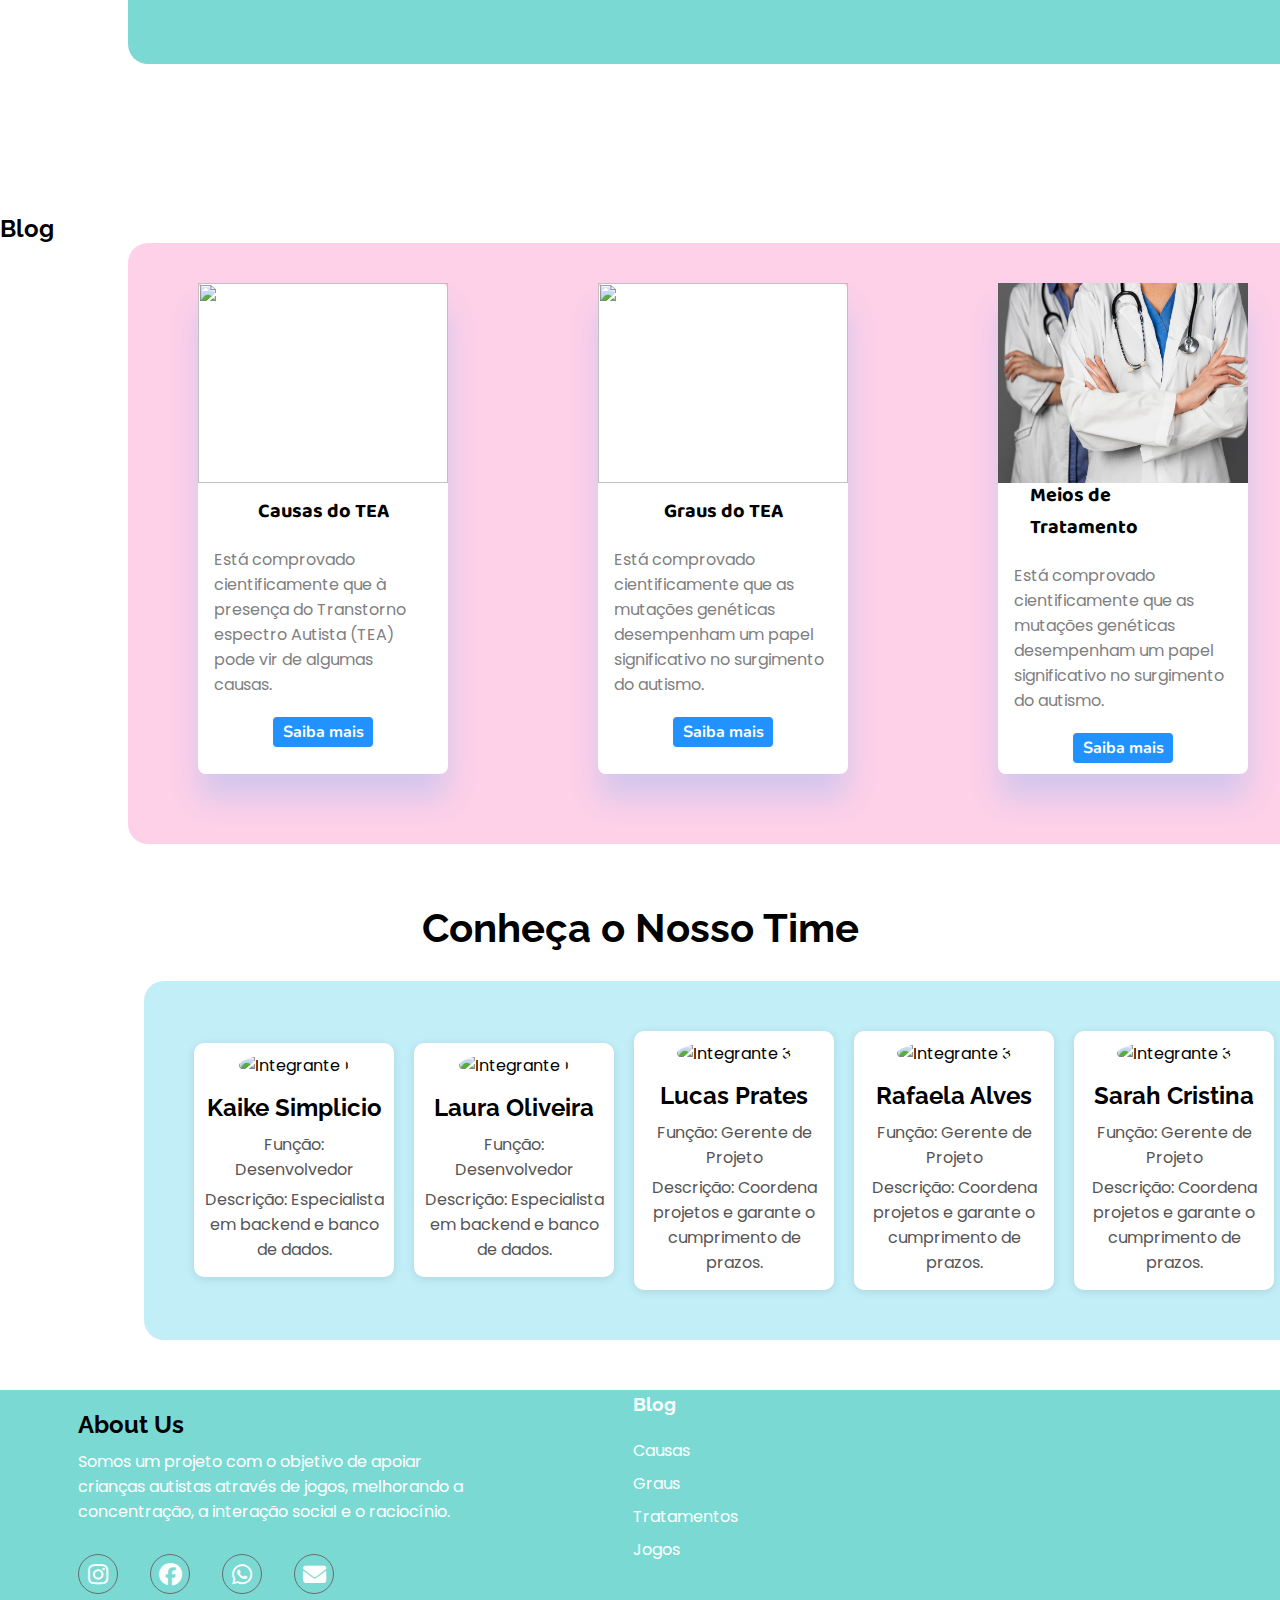
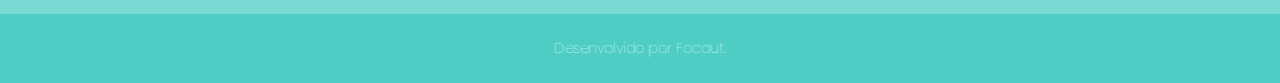
==== commit 756563fd: "Add files via upload" ====
--- a/index.html
+++ b/index.html
@@ -127,7 +127,7 @@
     </section><!--end about-->
 
     <section id="extras" class="extras">
-        <h2>Conheça o Nosso Time</h2>
+        <h2 class="h2-extras">Blog</h2>
         <div class="line1" id="line1">
             <img class="blue" src="assets/img/png/linhaBlue.png" alt="">
         </div>
--- a/assets/css/main.css
+++ b/assets/css/main.css
@@ -137,7 +137,7 @@
 }
 
 .container-about {
-    background-color: #93d7d4;
+    background-color: #4ECDC4BF;
     border-radius: 20px;
     padding: 40px;
     display: flex;
@@ -166,15 +166,15 @@
 }
 
 .img-sobre {
-    
     height: 150px;
     border-radius: 50%;
     overflow: hidden;
     display: flex;
-    justify-content: center;
-    align-items: center;
-    width: 470px;
+    
+
     animation: float 5s ease-in-out infinite;
+    margin-top: 40px;
+    margin-left: 50%px;
 }
 
 @keyframes float {
@@ -271,7 +271,7 @@
 }
 
 .container-extras {
-    background-color: #93d7d4;
+    background-color: #FFC2E2BF;
     border-radius: 20px;
     padding: 40px;
     display: flex;
@@ -305,6 +305,7 @@
     margin: 0;
     background-color: #fff ;
     padding-bottom: 30px;
+    margin-left: 30px;
     margin-bottom: 30px;
     border-radius: 8px;
     box-shadow: 0 24px 32px #41a4F93D;
@@ -412,7 +413,7 @@
 }
 
 .integrantes-container {
-background-color: #93d7d4;
+    background-color:  #ADE8F4BF;
     border-radius: 20px;
     padding: 40px;
     display: flex;
@@ -423,10 +424,11 @@
 }
 
 .integrante {
-    background-color: #Fff4ef ;
-    padding: 20px;
+    background-color: #Fff ;
+    padding: 10px;
+    margin: 10px;
     border-radius: 10px;
-    width: 250px;
+    width: 200px;
     text-align: center;
     box-shadow: 0 2px 10px rgba(0, 0, 0, 0.1);
 }
--- a/assets/css/global.css
+++ b/assets/css/global.css
@@ -295,25 +295,23 @@
 }
 
 #footer_content {
-  background: #fff;
+  background: #4ECDC4BF;
   display: flex;
   padding: 20px;
   align-items: center;
   justify-content: space-around;
   flex-wrap: wrap;
   gap: 40px;
-
-
   height: auto;
 }
 
 #footer_content h3 {
-  color: #000;
+  color: #fff;
   margin-bottom: 15px;
 }
 
 #footer_content p {
-  color: #000;
+  color: #fff;
 }
 
 #footer_contacts {
@@ -392,7 +390,7 @@
   display: flex;
   align-items: center;
   justify-content:center;
-  background-color: #000;
+  background-color: rgb(78, 205, 196);
   font-size: 0.9rem;
   padding: 1.5rem;
   font-weight: 100;
